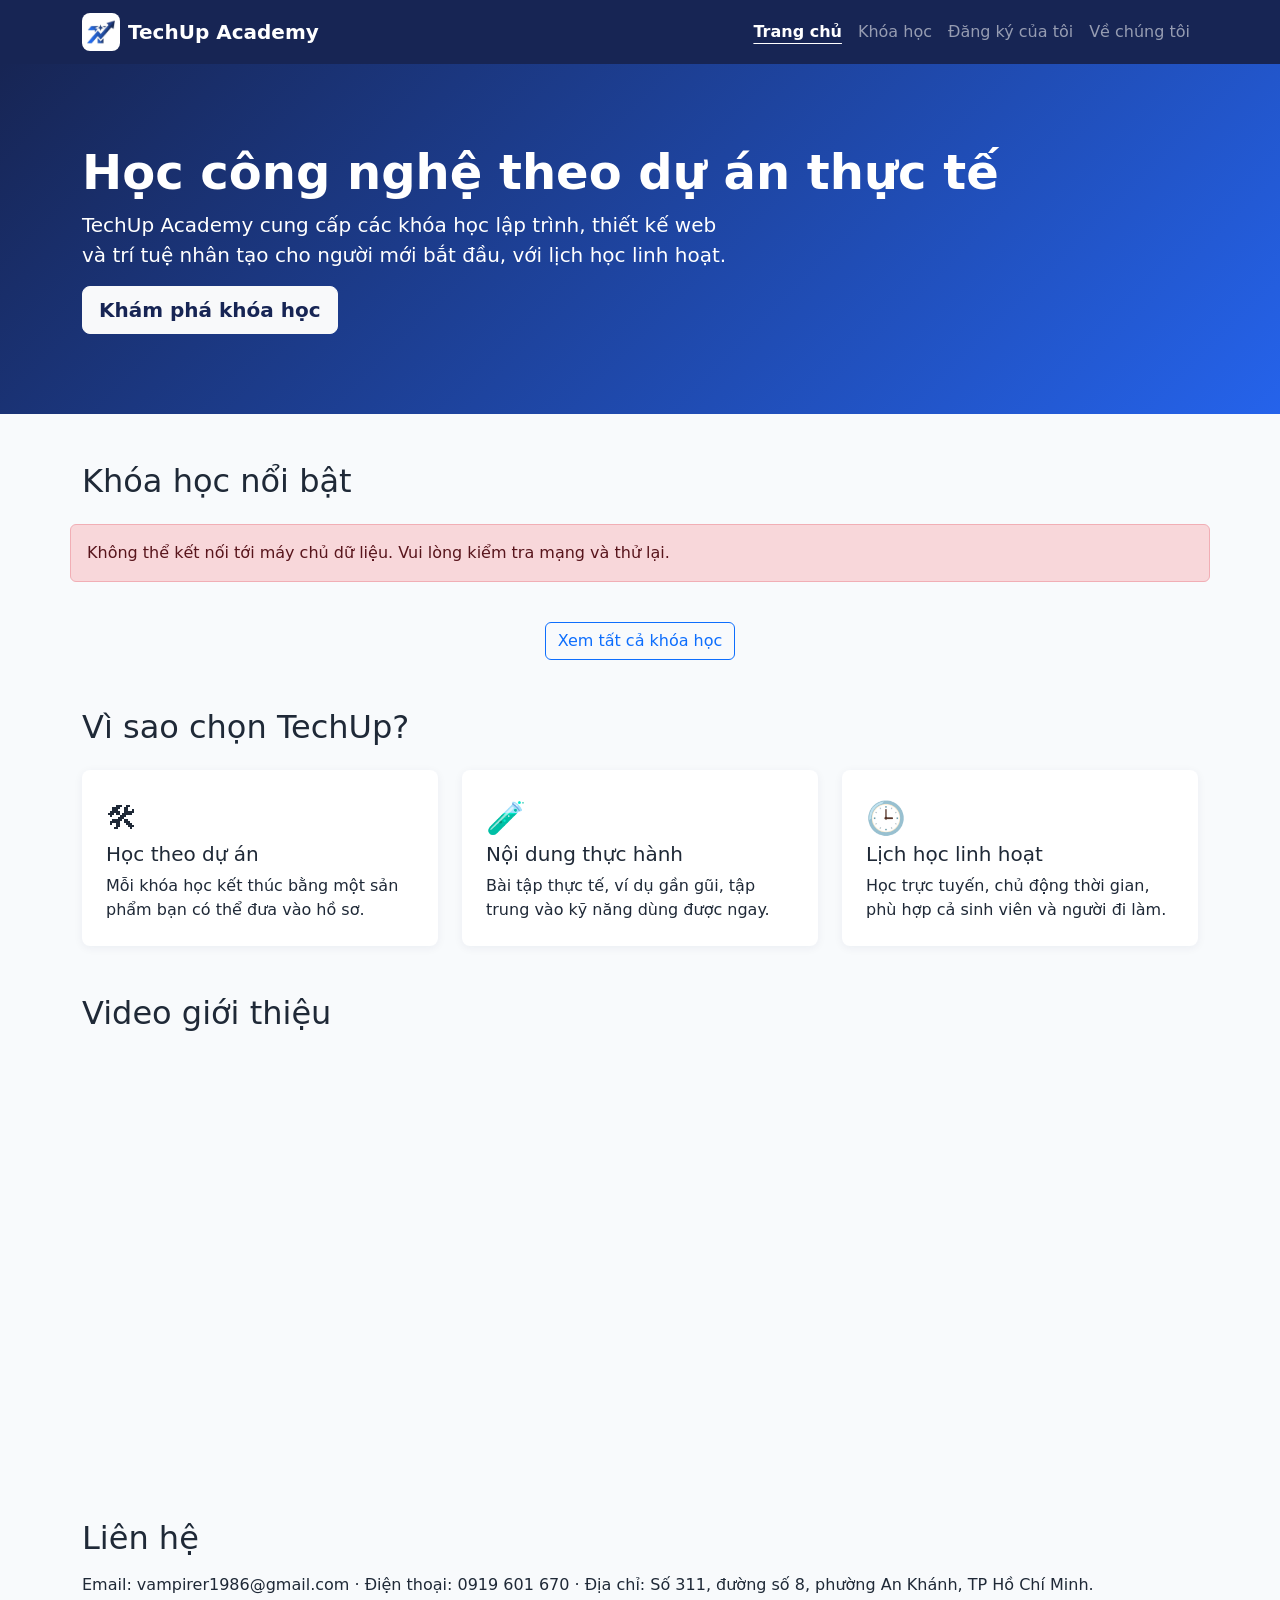
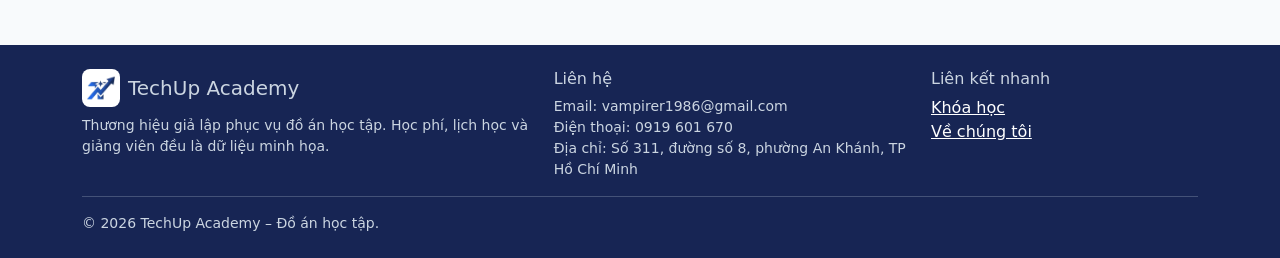
==== index.html @ 94e9c96f "Initial commit" ====
<!DOCTYPE html>
<html lang="vi">
<head>
  <meta charset="UTF-8">
  <meta name="viewport" content="width=device-width, initial-scale=1">
  <title>TechUp Academy – Học công nghệ trực tuyến</title>
  <link href="https://cdn.jsdelivr.net/npm/bootstrap@5.3.3/dist/css/bootstrap.min.css" rel="stylesheet">
  <link rel="icon" type="image/png" href="./assets/images/favicon.png">
  <link href="./css/styles.css" rel="stylesheet">
</head>
<body data-page="home">
  <header class="hero">
    <div class="container">
      <h1 class="display-5 fw-bold">Học công nghệ theo dự án thực tế</h1>
      <p class="lead col-lg-7">TechUp Academy cung cấp các khóa học lập trình, thiết kế web và trí tuệ nhân tạo cho người mới bắt đầu, với lịch học linh hoạt.</p>
      <a class="btn btn-light btn-lg" href="./courses.html">Khám phá khóa học</a>
    </div>
  </header>

  <main class="container my-5">
    <section aria-labelledby="h-featured">
      <h2 id="h-featured" class="mb-4">Khóa học nổi bật</h2>
      <div id="featured" class="row g-4"></div>
      <div class="text-center mt-4"><a class="btn btn-outline-primary" href="./courses.html">Xem tất cả khóa học</a></div>
    </section>

    <section class="my-5" aria-labelledby="h-benefit">
      <h2 id="h-benefit" class="mb-4">Vì sao chọn TechUp?</h2>
      <div class="row g-4">
        <div class="col-md-4"><div class="benefit"><div class="icon" aria-hidden="true">🛠</div><h3 class="h5">Học theo dự án</h3><p class="mb-0">Mỗi khóa học kết thúc bằng một sản phẩm bạn có thể đưa vào hồ sơ.</p></div></div>
        <div class="col-md-4"><div class="benefit"><div class="icon" aria-hidden="true">🧪</div><h3 class="h5">Nội dung thực hành</h3><p class="mb-0">Bài tập thực tế, ví dụ gần gũi, tập trung vào kỹ năng dùng được ngay.</p></div></div>
        <div class="col-md-4"><div class="benefit"><div class="icon" aria-hidden="true">🕒</div><h3 class="h5">Lịch học linh hoạt</h3><p class="mb-0">Học trực tuyến, chủ động thời gian, phù hợp cả sinh viên và người đi làm.</p></div></div>
      </div>
    </section>

    <section class="my-5" aria-labelledby="h-video">
      <h2 id="h-video" class="mb-4">Video giới thiệu</h2>
      <div class="row justify-content-center"><div class="col-lg-8">
        <div class="ratio ratio-16x9">
          <iframe src="https://www.youtube-nocookie.com/embed/UB1O30fR-EE" title="Video giới thiệu HTML cơ bản" loading="lazy" allow="accelerometer; encrypted-media; gyroscope; picture-in-picture" allowfullscreen referrerpolicy="strict-origin-when-cross-origin"></iframe>
        </div>
      </div></div>
    </section>

    <section aria-labelledby="h-contact">
      <h2 id="h-contact" class="mb-3">Liên hệ</h2>
      <p>Email: vampirer1986@gmail.com · Điện thoại: 0919 601 670 · Địa chỉ: Số 311, đường số 8, phường An Khánh, TP Hồ Chí Minh.</p>
    </section>
  </main>

  <script src="https://cdn.jsdelivr.net/npm/bootstrap@5.3.3/dist/js/bootstrap.bundle.min.js"></script>
  <script src="./js/config.js"></script>
  <script src="./js/supabase-client.js"></script>
  <script src="./js/courses.js"></script>
  <script src="./js/registrations.js"></script>
  <script src="./js/app.js"></script>
</body>
</html>
---- css/styles.css ----
:root { --blue: #2563EB; --navy: #172554; --bg: #F8FAFC; --text: #1F2937; }
body { background: var(--bg); color: var(--text); font-family: "Segoe UI", system-ui, -apple-system, sans-serif; }
.navbar { background: var(--navy); }
.navbar .nav-link.active { font-weight: 600; text-decoration: underline; text-underline-offset: 6px; }
.btn-primary { --bs-btn-bg: var(--blue); --bs-btn-border-color: var(--blue); --bs-btn-hover-bg: #1d4ed8; --bs-btn-hover-border-color: #1d4ed8; }
.text-primary { color: var(--blue) !important; }
.text-bg-primary { background-color: var(--blue) !important; }
a:focus-visible, button:focus-visible, .form-control:focus, .form-select:focus { outline: 3px solid #93c5fd; outline-offset: 2px; }
.hero { background: linear-gradient(135deg, var(--navy), var(--blue)); color: #fff; padding: 5rem 0; }
.hero .btn-light { color: var(--navy); font-weight: 600; }
.page-head { background: var(--navy); color: #fff; padding: 2.5rem 0; }
.course-card { border: 0; box-shadow: 0 2px 10px rgba(23, 37, 84, .08); transition: transform .15s; }
.course-card:hover { transform: translateY(-3px); }
.course-thumb { height: 120px; display: flex; align-items: center; justify-content: center; font-size: 3rem; background: linear-gradient(135deg, #dbeafe, #bfdbfe); border-radius: .375rem .375rem 0 0; }
.course-hero { height: 220px; display: flex; align-items: center; justify-content: center; font-size: 5rem; background: linear-gradient(135deg, #dbeafe, #93c5fd); border-radius: .5rem; }
.benefit { background: #fff; border-radius: .5rem; padding: 1.5rem; height: 100%; box-shadow: 0 2px 10px rgba(23, 37, 84, .06); }
.benefit .icon { font-size: 2rem; }
.site-footer { background: var(--navy); color: #cbd5e1; }
.site-footer a { color: #fff; }
.toast-container { z-index: 2000; }
.ratio iframe { border: 0; }
@media (max-width: 576px) { .hero { padding: 3rem 0; } }
.logo-badge { display: inline-flex; align-items: center; justify-content: center; width: 38px; height: 38px; background: #fff; border-radius: 8px; }
.logo-badge img { object-fit: contain; }
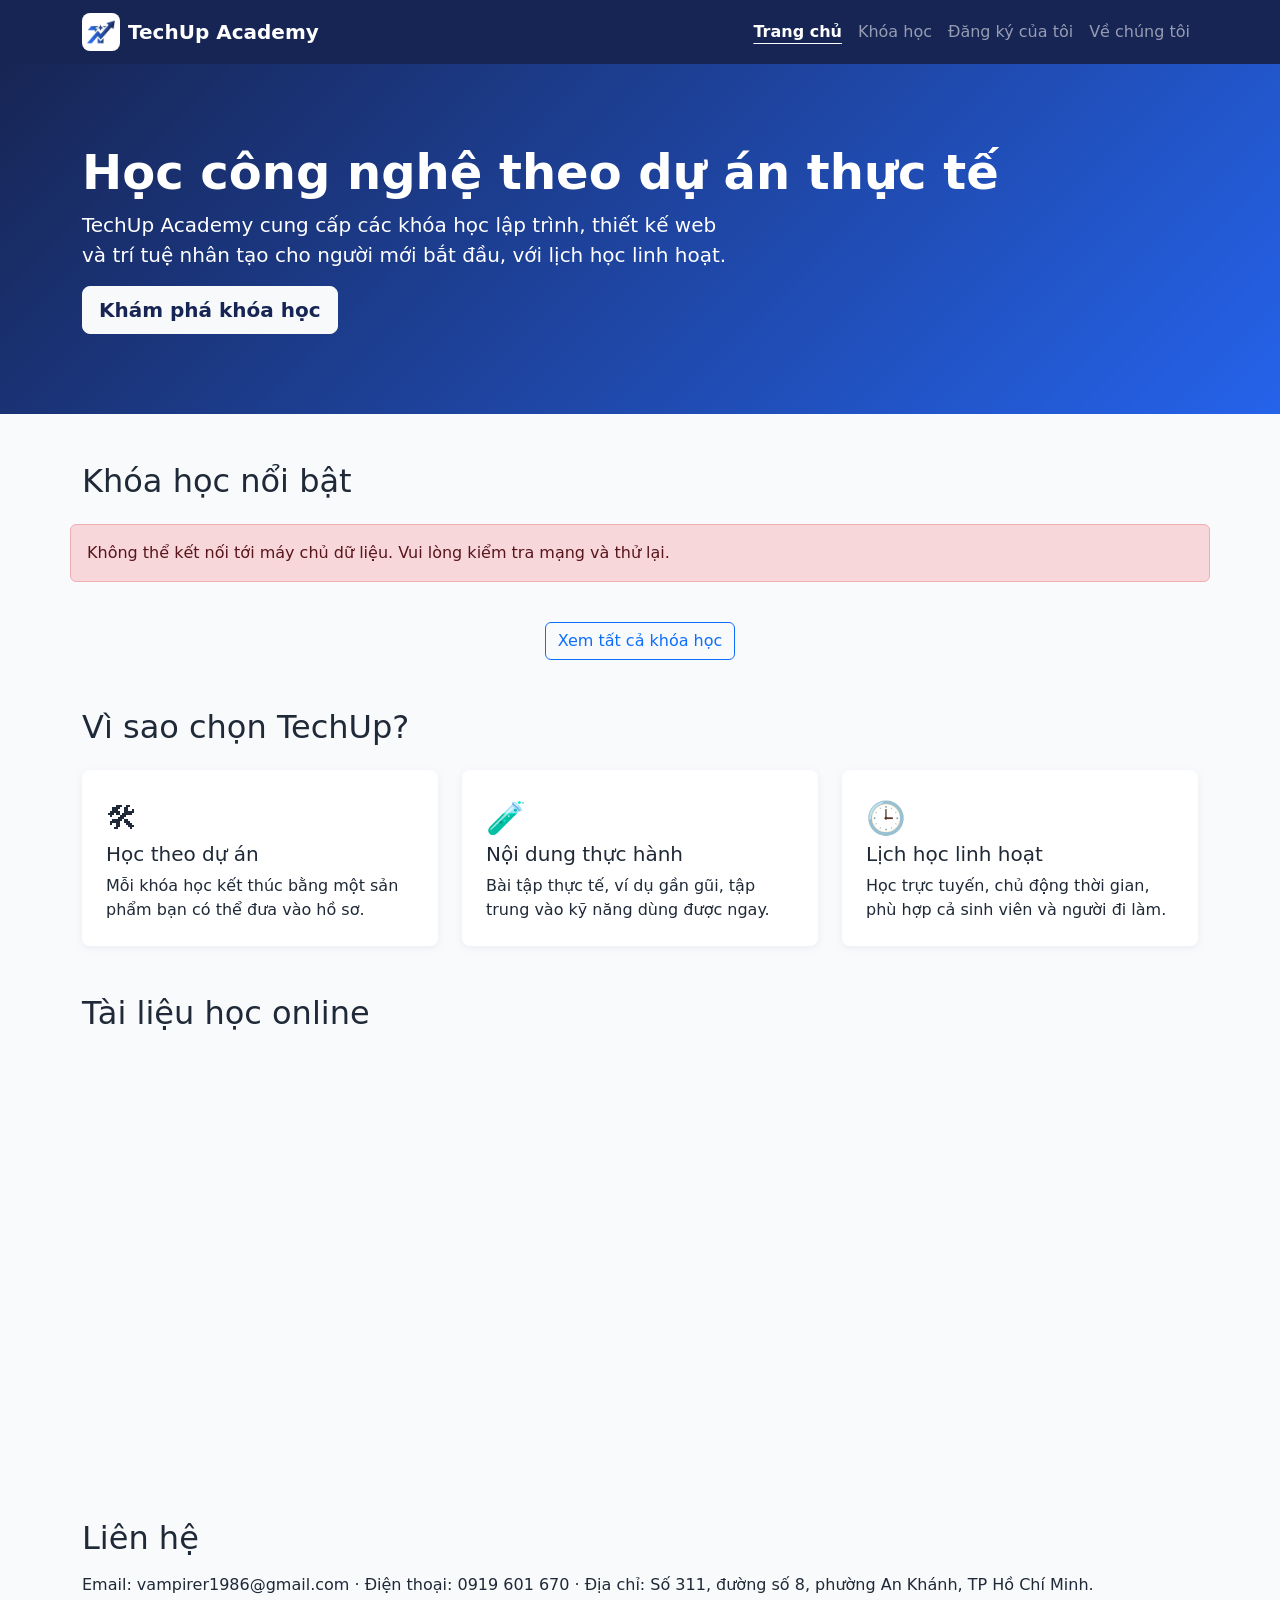
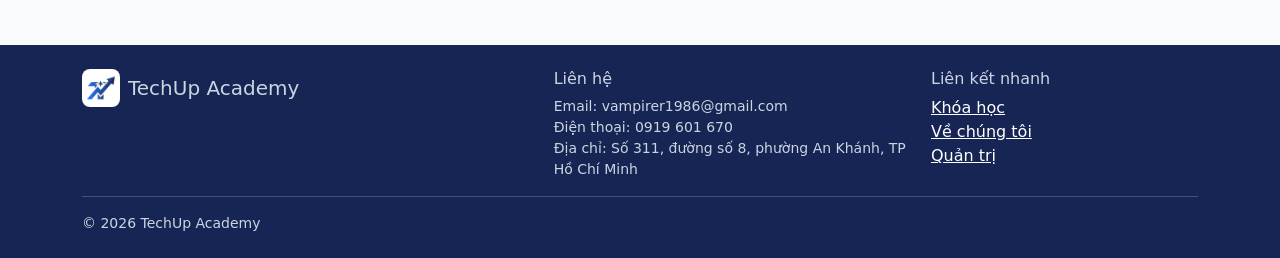
==== commit 80cd10b9: "update hình ảnh cho các trang" ====
--- a/index.html
+++ b/index.html
@@ -34,7 +34,7 @@
     </section>
 
     <section class="my-5" aria-labelledby="h-video">
-      <h2 id="h-video" class="mb-4">Video giới thiệu</h2>
+      <h2 id="h-video" class="mb-4">Tài liệu học online</h2>
       <div class="row justify-content-center"><div class="col-lg-8">
         <div class="ratio ratio-16x9">
           <iframe src="https://www.youtube-nocookie.com/embed/UB1O30fR-EE" title="Video giới thiệu HTML cơ bản" loading="lazy" allow="accelerometer; encrypted-media; gyroscope; picture-in-picture" allowfullscreen referrerpolicy="strict-origin-when-cross-origin"></iframe>
--- a/css/styles.css
+++ b/css/styles.css
@@ -13,6 +13,8 @@
 .course-card:hover { transform: translateY(-3px); }
 .course-thumb { height: 120px; display: flex; align-items: center; justify-content: center; font-size: 3rem; background: linear-gradient(135deg, #dbeafe, #bfdbfe); border-radius: .375rem .375rem 0 0; }
 .course-hero { height: 220px; display: flex; align-items: center; justify-content: center; font-size: 5rem; background: linear-gradient(135deg, #dbeafe, #93c5fd); border-radius: .5rem; }
+.course-thumb, .course-hero { overflow: hidden; }
+.course-thumb img, .course-hero img { width: 100%; height: 100%; object-fit: cover; }
 .benefit { background: #fff; border-radius: .5rem; padding: 1.5rem; height: 100%; box-shadow: 0 2px 10px rgba(23, 37, 84, .06); }
 .benefit .icon { font-size: 2rem; }
 .site-footer { background: var(--navy); color: #cbd5e1; }
